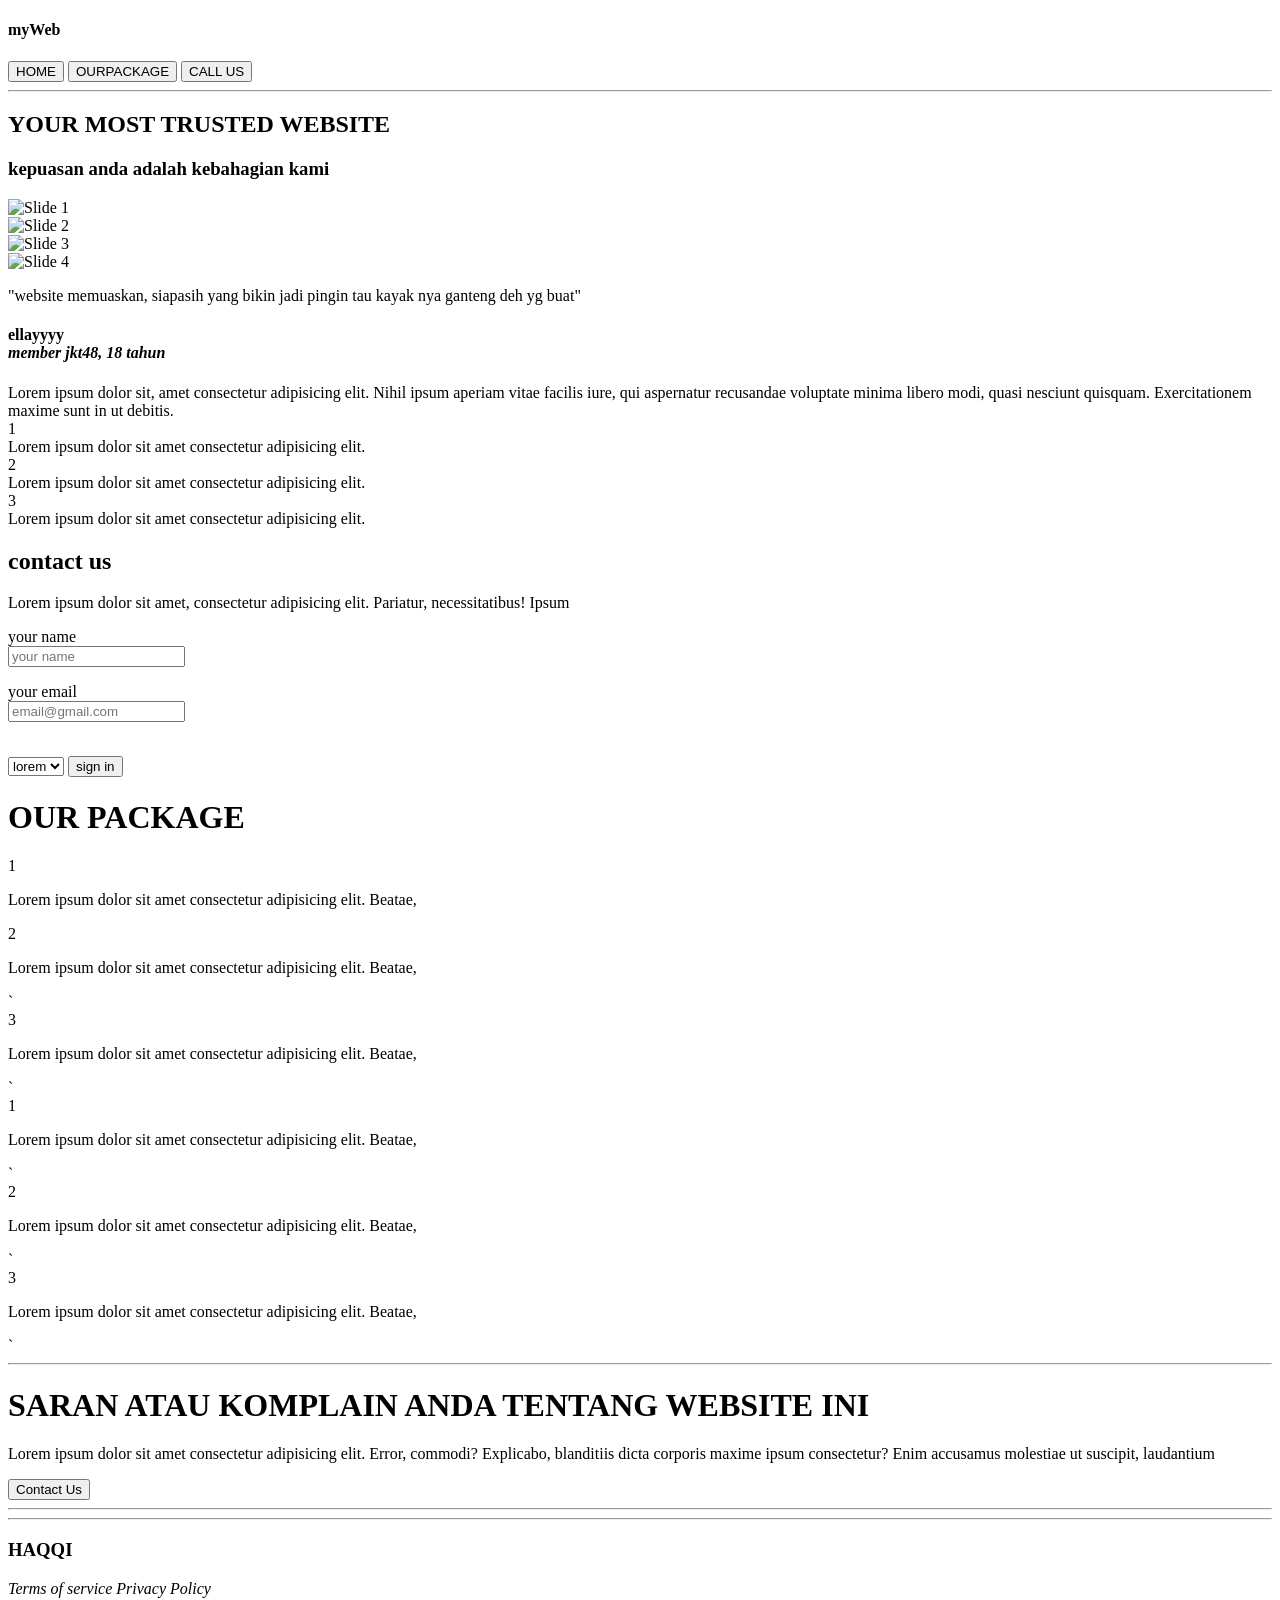
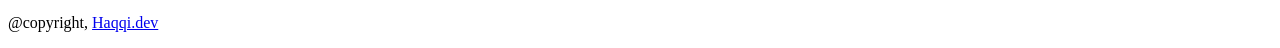
==== index.html @ 715e613c "Rename inde2.html to index.html" ====
<!DOCTYPE html>
<html lang="en">
  <head>
    <meta charset="UTF-8" />
    <meta
      name="viewport"
      content="width=device-width, initial-scale=1.0 user-scalable=no"
    />
    <title>Document</title>
    <link
      rel="stylesheet"
      href="../latian_coding_diRevou/style/stlying_inde2.css"
    />
  </head>
  <body>
    <main>
      <div class="container1" id="po1">
        <header>
          <div class="img_header">
            <div class="gambar"></div>
            <h4>myWeb</h4>
          </div>
          <div class="nav">
            <button onclick="scrollToSection('po1')">HOME</button>
            <button onclick="scrollToSection('ourpackage')">OURPACKAGE</button>
            <button onclick="scrollToSection('kotak2')">CALL US</button>
          </div>
        </header>
        <hr />
        <aside>
          <div class="judul">
            <h1>YOUR MOST TRUSTED WEBSITE</h1>
            <h3>kepuasan anda adalah kebahagian kami</h3>
          </div>
          <div class="kotak_utama">
            <div class="kotak1">
              <div class="slide-container">
                <div class="slides">
                  <div class="slide">
                    <img
                      src="../latian_coding_diRevou/img_logo/ellayyyy.jpg"
                      alt="Slide 1"
                    />
                  </div>
                  <div class="slide">
                    <img
                      src="../latian_coding_diRevou/img_logo/ellayyyy2.jpg"
                      alt="Slide 2"
                    />
                  </div>
                  <div class="slide">
                    <img
                      src="../latian_coding_diRevou/img_logo/ellayyyy3.jpg"
                      alt="Slide 3"
                    />
                  </div>
                  <div class="slide">
                    <img
                      src="../latian_coding_diRevou/img_logo/ellayyyy4.jpg"
                      alt="Slide 4"
                    />
                  </div>
                </div>
              </div>
              <div class="tanggapan">
                <span class="komentar">
                  <p>
                    "website memuaskan, siapasih yang bikin jadi pingin tau
                    kayak nya ganteng deh yg buat"
                  </p></span
                >
                <div class="img"></div>
                <div class="deskripsi1">
                  <div class="orang1"></div>
                  <h4>
                    ellayyyy <br />
                    <span><i> member jkt48, 18 tahun </i></span>
                  </h4>
                </div>
              </div>
              <div class="deskripsi2">
                Lorem ipsum dolor sit, amet consectetur adipisicing elit. Nihil
                ipsum aperiam vitae facilis iure, qui aspernatur recusandae
                voluptate minima libero modi, quasi nesciunt quisquam.
                Exercitationem maxime sunt in ut debitis.

                <div class="list">
                  <div class="list2">
                    <div class="listnomor1">1</div>
                    Lorem ipsum dolor sit amet consectetur adipisicing elit.
                  </div>
                  <div class="list2">
                    <div class="listnomor2">2</div>
                    Lorem ipsum dolor sit amet consectetur adipisicing elit.
                  </div>
                  <div class="list2">
                    <div class="listnomor3">3</div>
                    Lorem ipsum dolor sit amet consectetur adipisicing elit.
                  </div>
                </div>
              </div>
            </div>
            <div id="kotak2" class="kotak2">
              <div class="p1">
                <h2>contact us</h2>
                <p>
                  Lorem ipsum dolor sit amet, consectetur adipisicing elit.
                  Pariatur, necessitatibus! Ipsum
                </p>
              </div>
              <div class="p2">
                <form onsubmit="return validateForm()">
                  <label for="name">your name</label><br />
                  <input type="text" placeholder="your name" id="name" /><br />
                  <p id="validateName"></p>
                  <label for="email">your email</label><br />
                  <input
                    type="email"
                    placeholder="email@gmail.com"
                    id="email"
                  />
                  <p id="validateGmail"></p>
                  <br />

                  <select name="" id="">
                    <option value="">lorem</option>
                    <option value="">lorem</option>
                    <option value="">lorem</option>
                  </select>

                  <button type="submit">sign in</button>
                  <p id="validationMessage"></p>
                </form>
              </div>
            </div>
          </div>
        </aside>
      </div>
      <h1 id="ourpackage">OUR PACKAGE</h1>
      <div class="container2">
        <div class="tempatwisata">
          <div class="tempatnya">
            <div class="gambar-bintang">1</div>
            <p>
              Lorem ipsum dolor sit amet consectetur adipisicing elit. Beatae,
            </p>
          </div>
          <div class="tempatnya">
            <div class="gambar-bintang">2</div>
            <p>
              Lorem ipsum dolor sit amet consectetur adipisicing elit. Beatae,
            </p>
            `
          </div>
          <div class="tempatnya">
            <div class="gambar-bintang">3</div>
            <p>
              Lorem ipsum dolor sit amet consectetur adipisicing elit. Beatae,
            </p>
            `
          </div>
          <div class="tempatnya">
            <div class="gambar-bintang">1</div>
            <p>
              Lorem ipsum dolor sit amet consectetur adipisicing elit. Beatae,
            </p>
            `
          </div>
          <div class="tempatnya">
            <div class="gambar-bintang">2</div>
            <p>
              Lorem ipsum dolor sit amet consectetur adipisicing elit. Beatae,
            </p>
            `
          </div>
          <div class="tempatnya">
            <div class="gambar-bintang">3</div>
            <p>
              Lorem ipsum dolor sit amet consectetur adipisicing elit. Beatae,
            </p>
            `
          </div>
        </div>
        <hr />
        <div class="contact-us">
          <div class="content1">
            <h1>SARAN ATAU KOMPLAIN ANDA TENTANG WEBSITE INI</h1>
            <p>
              Lorem ipsum dolor sit amet consectetur adipisicing elit. Error,
              commodi? Explicabo, blanditiis dicta corporis maxime ipsum
              consectetur? Enim accusamus molestiae ut suscipit, laudantium
            </p>
            <button>Contact Us</button>
          </div>
          <hr />
        </div>
        <hr />
        <div class="footer">
          <h3>HAQQI</h3>
          <p><i>Terms of service Privacy Policy</i></p>
          <p>@copyright, <a href="#">Haqqi.dev</a></p>
        </div>
      </div>
    </main>
    <script src="../latian_coding_diRevou/js/latian.js"></script>
  </body>
</html>
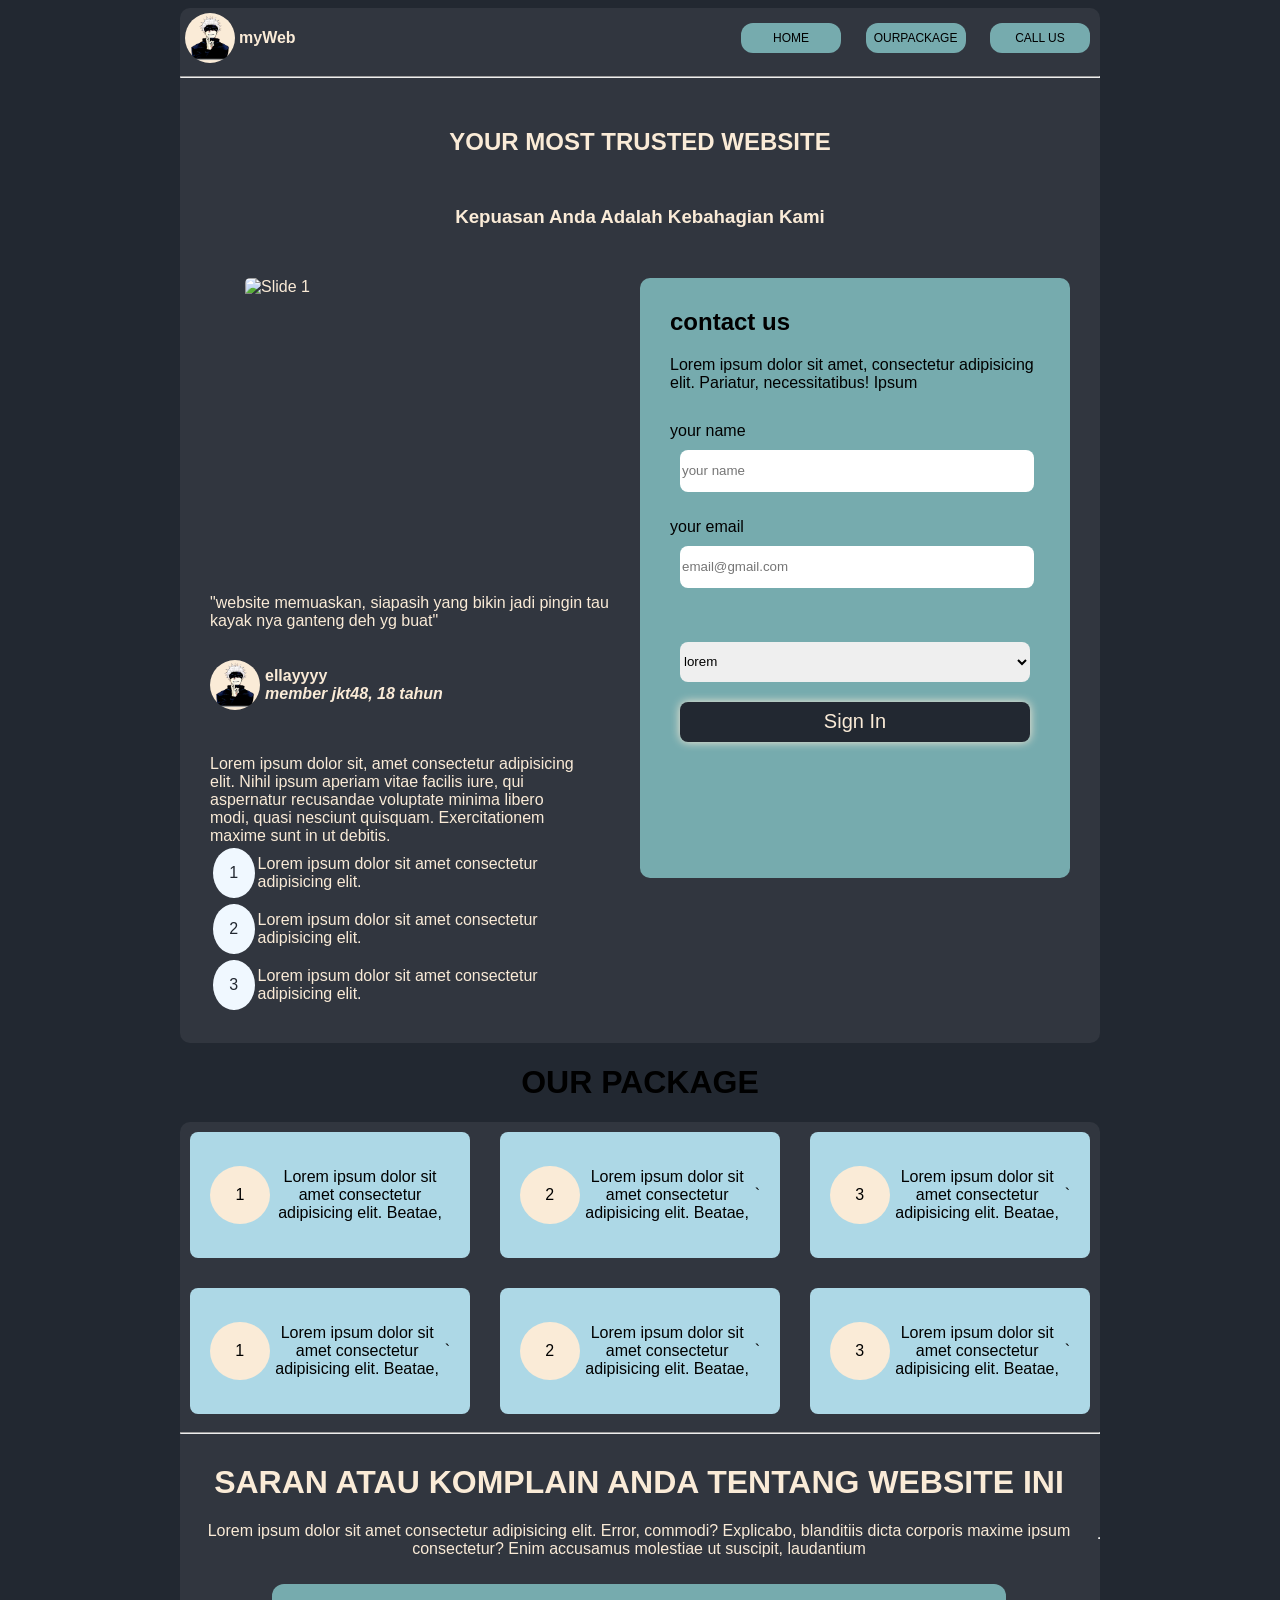
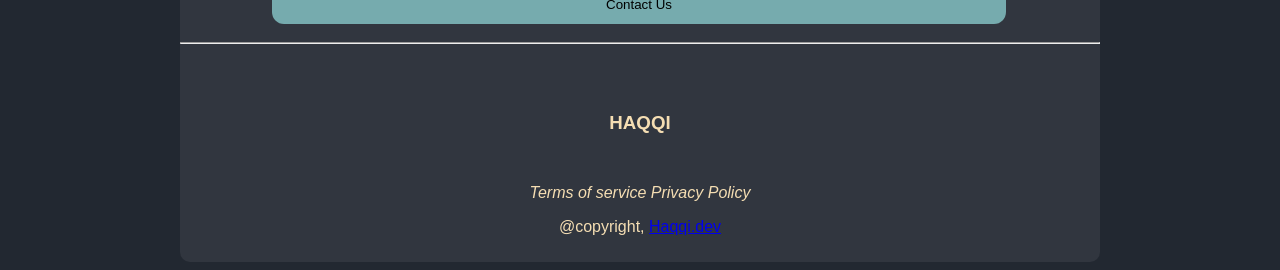
==== commit f8a90703: "Update index.html" ====
--- a/index.html
+++ b/index.html
@@ -9,7 +9,7 @@
     <title>Document</title>
     <link
       rel="stylesheet"
-      href="../latian_coding_diRevou/style/stlying_inde2.css"
+      href="style/stlying_index.css"
     />
   </head>
   <body>
--- a/style/stlying_index.css
+++ b/style/stlying_index.css
@@ -0,0 +1,323 @@
+body {
+  font-family: Arial, Helvetica, sans-serif;
+  background-color: #222831;
+  box-sizing: border-box;
+}
+.container1 {
+  border-radius: 10px;
+  width: 920px;
+  margin: auto;
+  background-color: #31363f;
+}
+header {
+  height: 60px;
+  display: flex;
+  justify-content: space-between;
+  align-items: center;
+}
+header .img_header {
+  display: flex;
+  align-items: center;
+  justify-content: center;
+  margin: 5px;
+}
+.img_header {
+  display: flex;
+  flex-direction: row;
+}
+.img_header .gambar {
+  margin-right: 4px;
+  width: 50px;
+  height: 50px;
+  border-radius: 50%;
+  background-size: cover;
+  background-repeat: no-repeat;
+  background-position: center;
+  background-image: url(../img_logo/Gojo-removebg.png);
+  background-color: antiquewhite;
+}
+.img_header h4 {
+  color: antiquewhite;
+}
+header .nav button {
+  width: 100px;
+  font-size: 12px;
+  border-radius: 12px;
+  border: none;
+  background-color: #76abae;
+  height: 30px;
+  margin: 10px;
+  cursor: pointer;
+}
+header .nav button:hover {
+  border-radius: 10px;
+  background-color: aliceblue;
+}
+aside .judul {
+  text-align: center;
+  color: antiquewhite;
+  text-transform: capitalize;
+}
+aside .judul h1,
+h3 {
+  margin: 50px;
+}
+.kotak_utama {
+  display: grid;
+  grid-template-areas:
+    "gambar content2"
+    "komentar content2"
+    "lorem content2";
+}
+
+.tanggapan {
+  margin-left: 30px;
+  grid-area: "komentar";
+}
+.deskripsi1 {
+  display: flex;
+  align-items: center;
+}
+.tanggapan .deskripsi1 .orang1 {
+  margin-right: 5px;
+  width: 50px;
+  height: 50px;
+  border-radius: 50%;
+  background-size: cover;
+  background-repeat: no-repeat;
+  background-position: center;
+  background-image: url(../img_logo/Gojo-removebg.png);
+  background-color: antiquewhite;
+}
+.kotak_utama .kotak1 {
+  width: 430px;
+  color: antiquewhite;
+}
+.kotak_utama .kotak2 {
+  width: 430px;
+  background-color: #76abae;
+  border-radius: 10px;
+}
+.kotak_utama .kotak2 {
+  height: 600px;
+}
+.slide {
+  position: relative;
+  width: 300px;
+  height: 300px;
+  border-radius: 5px;
+}
+.slide-container {
+  position: relative  ;
+  width: 300px;
+  height: 300px;
+  overflow: hidden;
+  border-radius: 5px;
+  margin: auto;
+}
+
+.slides {
+  display: flex;
+  transition: transform 0.5s ease-in-out;
+}
+
+.slide {
+  width: 100%;
+  flex-shrink: 0;
+}
+
+.slide img {
+  width: 100%;
+  height: 100%;
+  object-fit: cover;
+}
+.deskripsi2 {
+  margin: 30px;
+  grid-area: "lorem";
+}
+.list .listnomor1,
+.listnomor2,
+.listnomor3 {
+  display: flex;
+  align-items: center;
+  justify-content: center;
+  margin: 3px;
+  width: 50px;
+  height: 50px;
+  border-radius: 50%;
+  background-color: aliceblue;
+  color: #222831;
+}
+.list .list2 {
+  display: flex;
+  flex-direction: row;
+  align-items: center;
+  justify-content: center;
+  box-sizing: border-box;
+}
+.kotak2 .p1,
+.p2 {
+  margin: 30px;
+}
+.kotak2 .p2 input,
+select,
+button {
+  margin: 10px;
+  height: 40px;
+  width: 100%;
+  border-radius: 8px;
+  border: none;
+}
+.kotak2 .p2 button {
+  font-size: 20px;
+  color: antiquewhite;
+  background-color: #222831;
+  box-shadow: 0 0 10px 0;
+  text-transform: capitalize;
+}
+.kotak2 .p2 button:hover {
+  color: antiquewhite;
+  background-color: #31363f;
+}
+.kotak2 form {
+  margin-right: 20px;
+}
+main h1 {
+  text-align: center;
+}
+.container2 {
+  border-radius: 10px;
+  width: 920px;
+  margin: auto;
+  background-color: #31363f;
+}
+.tempatwisata {
+  display: grid;
+  grid-template-columns: repeat(3, 1fr); /* Dua kolom dengan lebar yang sama */
+  grid-template-rows: repeat(2, auto);
+  gap: 10px;
+}
+
+.tempatwisata div {
+  background-color: lightblue;
+  padding: 20px;
+  margin: 10px;
+  text-align: center;
+}
+.tempatnya {
+  border-radius: 8px;
+  display: flex;
+  flex-direction: row;
+  align-items: center;
+  justify-content: center;
+}
+.tempatnya .gambar-bintang {
+  margin: 0px;
+  width: 50px;
+  border-radius: 50%;
+  background-color: antiquewhite;
+}
+.tempatnya .gambar-bintang p {
+  text-align: justify;
+}
+.contact-us {
+  color: antiquewhite;
+  display: flex;
+  text-align: center;
+  align-items: center;
+  justify-content: center;
+}
+.contact-us button {
+  border-radius: 12px;
+  border: none;
+  background-color: #76abae;
+  cursor: pointer;
+  width: 80%;
+}
+.contact-us button:hover {
+  border-radius: 10px;
+  background-color: aliceblue;
+}
+.container2 .footer {
+  text-align: center;
+  padding: 10px;
+  color: wheat;
+}
+
+@media only screen and (max-width: 1000px) {
+  header .nav button {
+    margin: 0;
+    box-sizing: border-box;
+    display: inline-block;
+    align-items: center;
+    justify-content: center;
+    flex-direction: column;
+    width: 75px;
+    font-size: 10px;
+    border-radius: 10px;
+    border: none;
+    background-color: #76abae;
+    height: 30px;
+    cursor: pointer;
+  }
+  body {
+    font-size: 15x;
+  }
+  header .nav button:hover {
+    border-radius: 10px;
+    background-color: aliceblue;
+  }
+.slide-container{
+  width: 250px;
+  height: auto;
+  object-fit: cover;
+
+}
+  body aside .kotak1 .slide {
+    display: flex;
+    height: 250px;
+    width: 250px;
+    border-radius: 10px;
+    align-items: center;
+    justify-content: center;
+  }
+  .container1 {
+    width: 100%;
+    border-radius: 8px;
+    margin: 0;
+    box-sizing: border-box;
+  }
+  .kotak_utama {
+    display: block;
+  }
+  .kotak_utama .kotak1,
+  .kotak_utama .kotak2 {
+    width: 100%;
+    margin-bottom: 20px;
+  }
+  .deskripsi2 .list {
+    margin-left: 2px;
+    padding: 20px;
+  }
+  .tanggapan .komentar p {
+    margin-right: 20px;
+  }
+
+  .slide {
+    height: 200px;
+    background-position: center;
+  }
+  .deskripsi2 {
+    margin: 20px 20px;
+    text-align: justify;
+  }
+   .container2 .tempatwisata{
+    display: block;
+    flex-direction: row;
+   }
+  .container2 {
+    width: 100%;
+    border-radius: 8px;
+    margin: 0;
+    box-sizing: border-box;
+}
